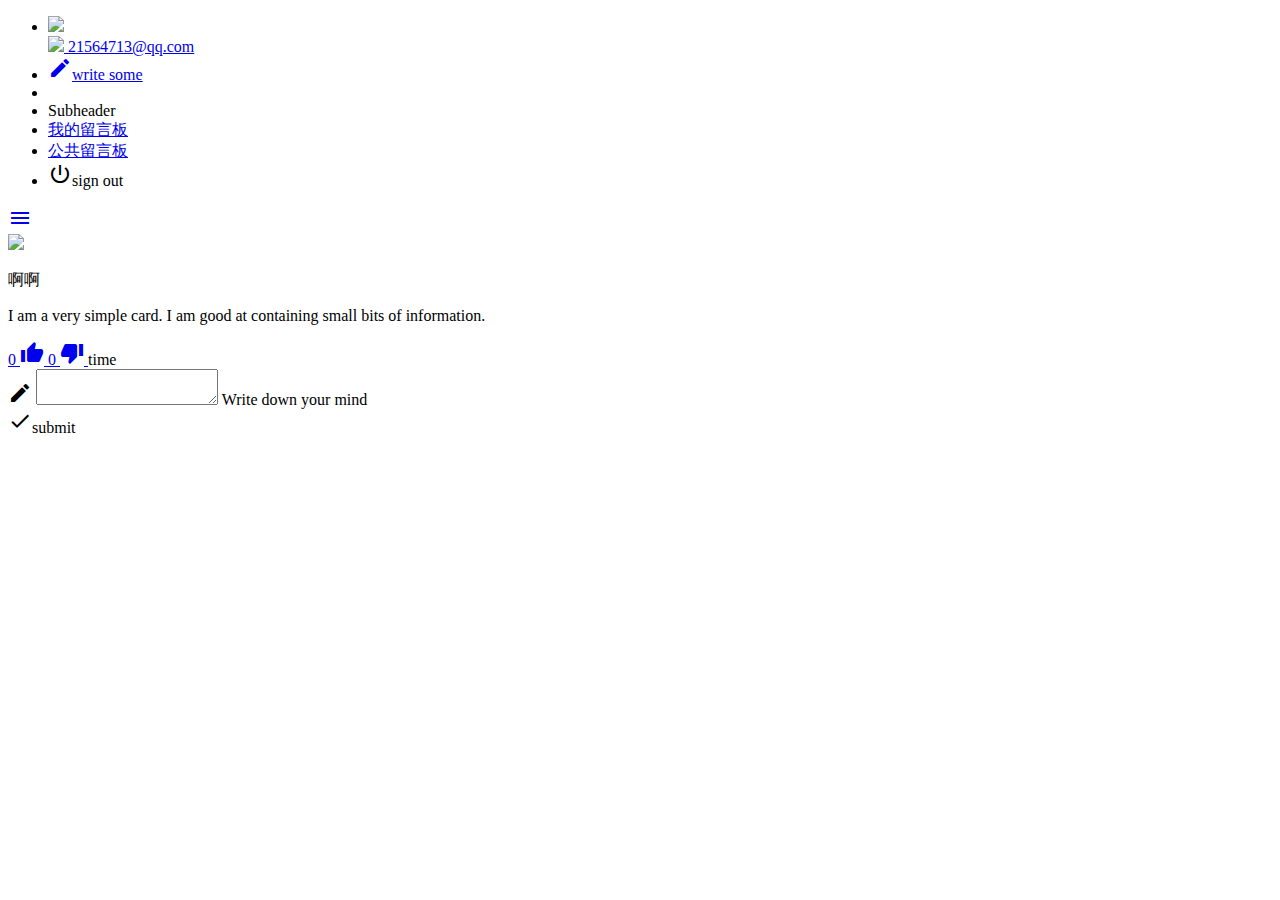
==== index.html @ 85c942f2 "增加logo 和时间戳" ====
<!DOCTYPE html>
<html lang="en">

<head>
    <meta charset="UTF-8">
    <meta name="viewport" content="width=device-width, initial-scale=1.0">
    <link rel="stylesheet" href="css/materialize.min.css">
    <link href="https://fonts.googleapis.com/icon?family=Material+Icons" rel="stylesheet">
    <link rel="stylesheet" href="css/index.css">
    <link rel="shortcut icon" href="img/board.ico" type="image/x-icon">
    <meta http-equiv="X-UA-Compatible" content="ie=edge">
    <title>bord</title>
</head>

<body>
    <!-- 左边个人主页开始 -->
    <header>
        <ul id="nav-mobile" class="side-nav fixed">
            <li>
                <div class="user-view">
                    <div class="background">
                        <img src="img/two.jpg">
                    </div>
                    <a href="#!user">
                        <img class="circle user-img" src="img/one.jpeg">
                    </a>
                    <a href="#!name">
                        <span class="white-text name"></span>
                    </a>
                    <a href="#!email">
                        <span class="white-text email">21564713@qq.com</span>
                    </a>
                </div>
            </li>
            <li>
                <a class="waves-effect waves-teal  controlWrite" href="#!">
                    <i class="material-icons">mode_edit</i>write some</a>
            </li>
            <li>
                <div class="divider"></div>
            </li>
            <li>
                <a class="subheader">Subheader</a>
            </li>
            <li>
                <a class="waves-effect" href="#!">我的留言板</a>
            </li>
            <li>
                <a class="waves-effect" href="#!">公共留言板</a>
            </li>
            <li>
                <a class="waves-effect waves-light btn sign-out">
                    <i class="material-icons right">power_settings_new</i>sign out</a>

            </li>
        </ul>
        <a href="#" data-activates="nav-mobile" class="button-collapse">
            <i class="material-icons">menu</i>
        </a>
    </header>

    <!-- 左边个人主页结束 -->
    <!-- 留言卡片开始 -->
    <!-- <iframe src="publickBoard.html" frameborder="0"></iframe> -->
    <main>
        <div class="container">
            <div class="card horizontal">
                <div class="card-image">
                    <img src="img/one.jpeg">
                </div>
                <div class="card-stacked">
                    <p class="card-name">啊啊</p>
                    <div class="card-content">
                        <p>I am a very simple card. I am good at containing small bits of information.</p>
                    </div>
                    <div class="card-action">
                        <a href="#">0
                            <i class='material-icons'>thumb_up</i>
                        </a>
                        <a href="#">0
                            <i class='material-icons'>thumb_down</i>
                        </a>
                        <span class="right">time</span>
                    </div>
                </div>
                <!-- 留言卡片结束 -->
                <!-- 输入框开始 -->
                <!-- 输入框结束 -->
            </div>
    </main>
    <div class="text-bord ">
        <div class="container">
            <div class="input-field">
                <i class="material-icons prefix">mode_edit</i>
                <textarea id="textarea1" class="materialize-textarea"></textarea>
                <label for="textarea1">Write down your mind                </label>
                <div class="bord-buton">
                    <a class="waves-effect waves-light btn  right">
                        <i class="material-icons left">done</i>submit</a>
                </div>
            </div>
        </div>
    </div>

</body>
<script src="http://libs.baidu.com/jquery/2.0.0/jquery.min.js"></script>
<script src="js/materialize.min.js"></script>
<script src="js/index.js"></script>
<script>
    // $(".button-collapse").sideNav();
</script>

</html>
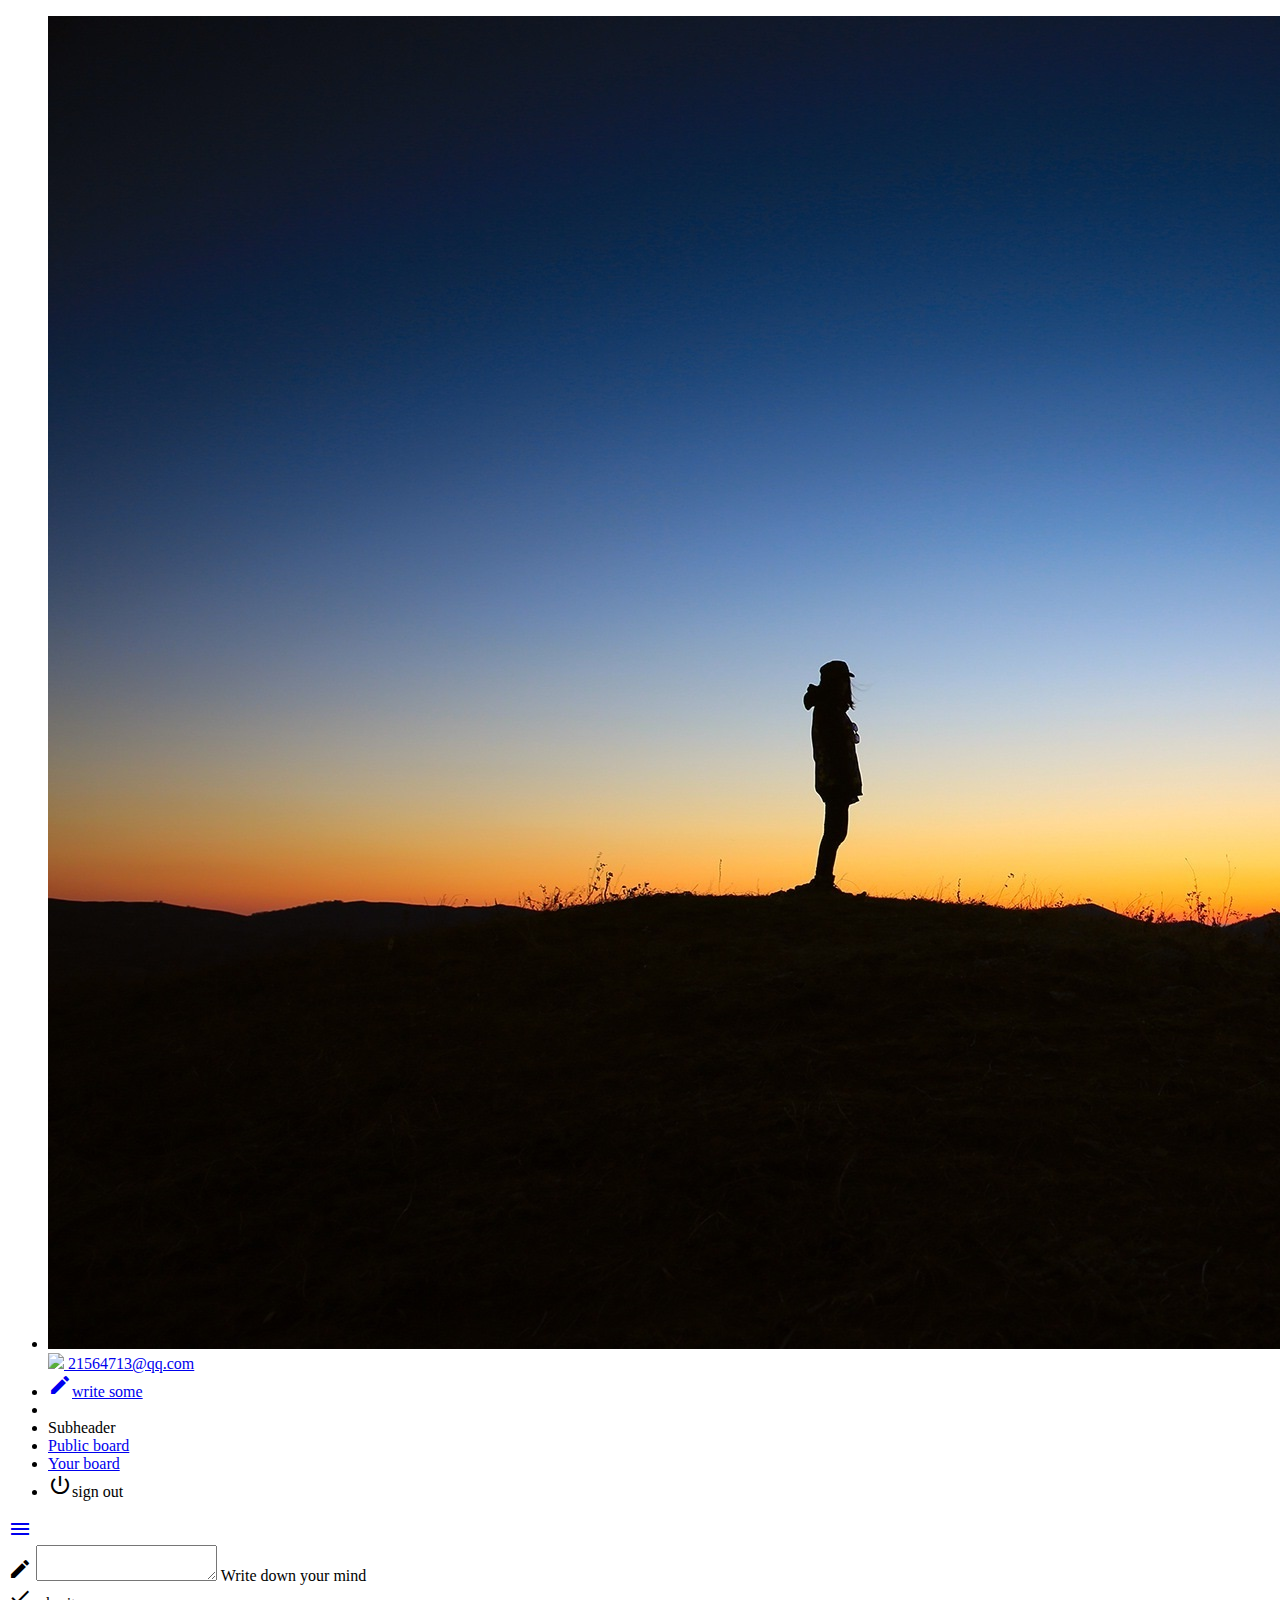
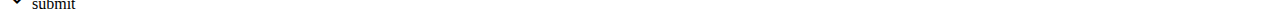
==== commit d1ed3533: "变更html结构" ====
--- a/index.html
+++ b/index.html
@@ -9,7 +9,7 @@
     <link rel="stylesheet" href="css/index.css">
     <link rel="shortcut icon" href="img/board.ico" type="image/x-icon">
     <meta http-equiv="X-UA-Compatible" content="ie=edge">
-    <title>bord</title>
+    <title>board</title>
 </head>
 
 <body>
@@ -42,11 +42,11 @@
             <li>
                 <a class="subheader">Subheader</a>
             </li>
-            <li>
-                <a class="waves-effect" href="#!">我的留言板</a>
+            <li class="tab">
+                <a class="waves-effect public-board shadow" href="#">Public board</a>
             </li>
-            <li>
-                <a class="waves-effect" href="#!">公共留言板</a>
+            <li class="tab">
+                <a class="waves-effect private-borad" href="#">Your board</a>
             </li>
             <li>
                 <a class="waves-effect waves-light btn sign-out">
@@ -63,37 +63,20 @@
     <!-- 留言卡片开始 -->
     <!-- <iframe src="publickBoard.html" frameborder="0"></iframe> -->
     <main>
-        <div class="container">
-            <div class="card horizontal">
-                <div class="card-image">
-                    <img src="img/one.jpeg">
-                </div>
-                <div class="card-stacked">
-                    <p class="card-name">啊啊</p>
-                    <div class="card-content">
-                        <p>I am a very simple card. I am good at containing small bits of information.</p>
-                    </div>
-                    <div class="card-action">
-                        <a href="#">0
-                            <i class='material-icons'>thumb_up</i>
-                        </a>
-                        <a href="#">0
-                            <i class='material-icons'>thumb_down</i>
-                        </a>
-                        <span class="right">time</span>
-                    </div>
-                </div>
-                <!-- 留言卡片结束 -->
-                <!-- 输入框开始 -->
-                <!-- 输入框结束 -->
-            </div>
+        <!-- 公共留言板 -->
+        <div class="container  public-board-con">
+        </div>
+
+        <!-- 私人留言板 -->
+        <div class="container your-board-con" style="display:none;">
+        </div>
     </main>
     <div class="text-bord ">
         <div class="container">
             <div class="input-field">
                 <i class="material-icons prefix">mode_edit</i>
                 <textarea id="textarea1" class="materialize-textarea"></textarea>
-                <label for="textarea1">Write down your mind                </label>
+                <label for="textarea1">Write down your mind </label>
                 <div class="bord-buton">
                     <a class="waves-effect waves-light btn  right">
                         <i class="material-icons left">done</i>submit</a>
@@ -101,7 +84,6 @@
             </div>
         </div>
     </div>
-
 </body>
 <script src="http://libs.baidu.com/jquery/2.0.0/jquery.min.js"></script>
 <script src="js/materialize.min.js"></script>
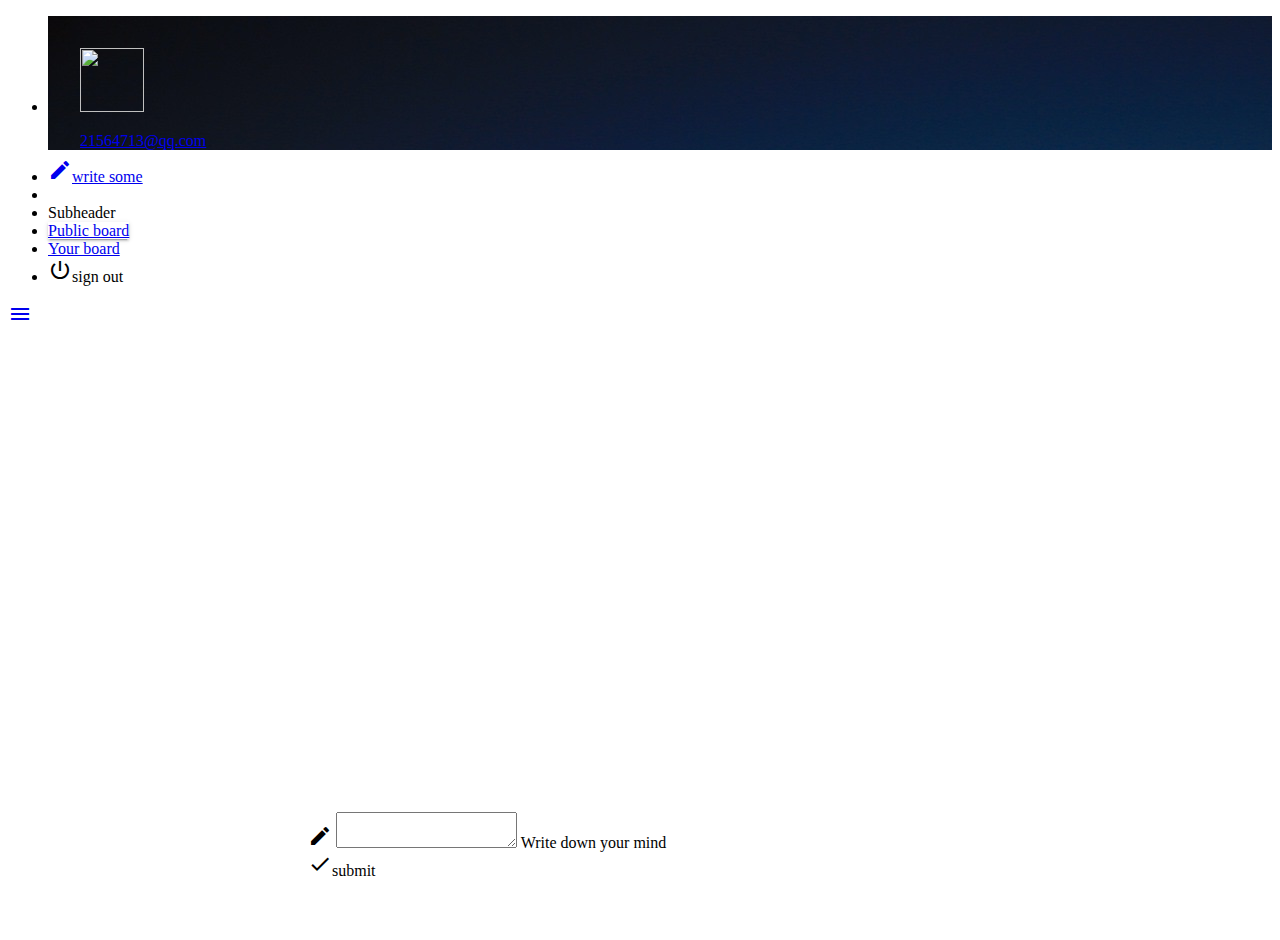
==== commit 34b2ae70: "docs:优化js代码结构+登录页面" ====
--- a/index.html
+++ b/index.html
@@ -91,5 +91,4 @@
 <script>
     // $(".button-collapse").sideNav();
 </script>
-
 </html>--- a/css/index.css
+++ b/css/index.css
@@ -0,0 +1,169 @@
+/* .row .col .fix {
+    transform: translateX(0);
+} */
+
+
+
+header
+ul
+.user-img {
+    width: 64px;
+    height: 64px;
+    display: block;
+}
+
+
+main {
+    margin-left: 300px;
+    position: relative;
+    height: 70vh;    
+    overflow: auto;
+}
+
+.button-collapse {
+    position: absolute;
+    z-index: 222;
+}
+
+
+.side-nav 
+.user-view {
+    position: relative;
+    padding: 32px 32px 0;
+    margin-bottom: 8px;
+}
+
+.side-nav 
+.user-view 
+.background, 
+.side-nav 
+.userView .background {
+    overflow: hidden;
+    position: absolute;
+    top: 0;
+    right: 0;
+    bottom: 0;
+    left: 0;
+    z-index: -1;
+}
+
+
+.side-nav 
+.user-view>a, 
+.side-nav .userView>a {
+    height: auto;
+    padding: 0;
+}
+
+.side-nav
+.user-view
+.name {
+    padding-top: 20px;
+    display: block;
+    line-height: 16px;
+}
+
+header 
+ul
+.shadow{
+    transition: box-shadow .25s;    
+    box-shadow: 0 2px 2px 0 rgba(0,0,0,0.14), 0 1px 5px 0 rgba(0,0,0,0.12), 0 3px 1px -2px rgba(0,0,0,0.2);
+}
+
+main 
+.container
+.card.horizontal 
+.card-image img {
+    height: 64px;
+    width: 64px;
+}
+
+main
+.container
+.card 
+.card-name {
+    color: #ee6e73;
+    padding-left: 24px;
+    font-weight: bold;
+    font-family: 微软雅黑;
+}
+
+main
+.container
+.card 
+.card-name:after {
+    content: ":";
+}
+
+main
+.container
+.card 
+.card-content {
+    padding: 0 0 0 12px;
+}
+
+main 
+.container
+.card
+.card-action
+i {
+    padding-left: 10px;
+}
+
+  .text-bord 
+{
+    position: fixed;
+    bottom: 0;
+    width: 80vw;
+    padding-bottom: 20px;
+    z-index: 99;
+    margin-left: 300px;
+    background: #fff;
+    
+}
+
+ .text-bord 
+ .input-field
+ {
+     position: relative;
+     margin: 0 auto;
+ }
+
+.text-bord
+.container 
+.card-action
+ a {
+     font-size: 24px;
+ }
+
+ .text-bord 
+ .container 
+ .card-action
+.material-icons {
+    padding-left: 10px;
+}
+
+main 
+.container
+.changgeC {
+    animation: Opacity 0.8s;
+}
+
+@keyframes Opacity {
+    0% {opacity: 0};
+    100% {opacity: 1}
+}
+
+@media screen and (max-width:600px) {
+    main {
+        margin-left: 0;
+    }
+    
+    .text-bord {
+        width: 100vw;
+        margin-left: 0;
+    } 
+    
+}
+
+
